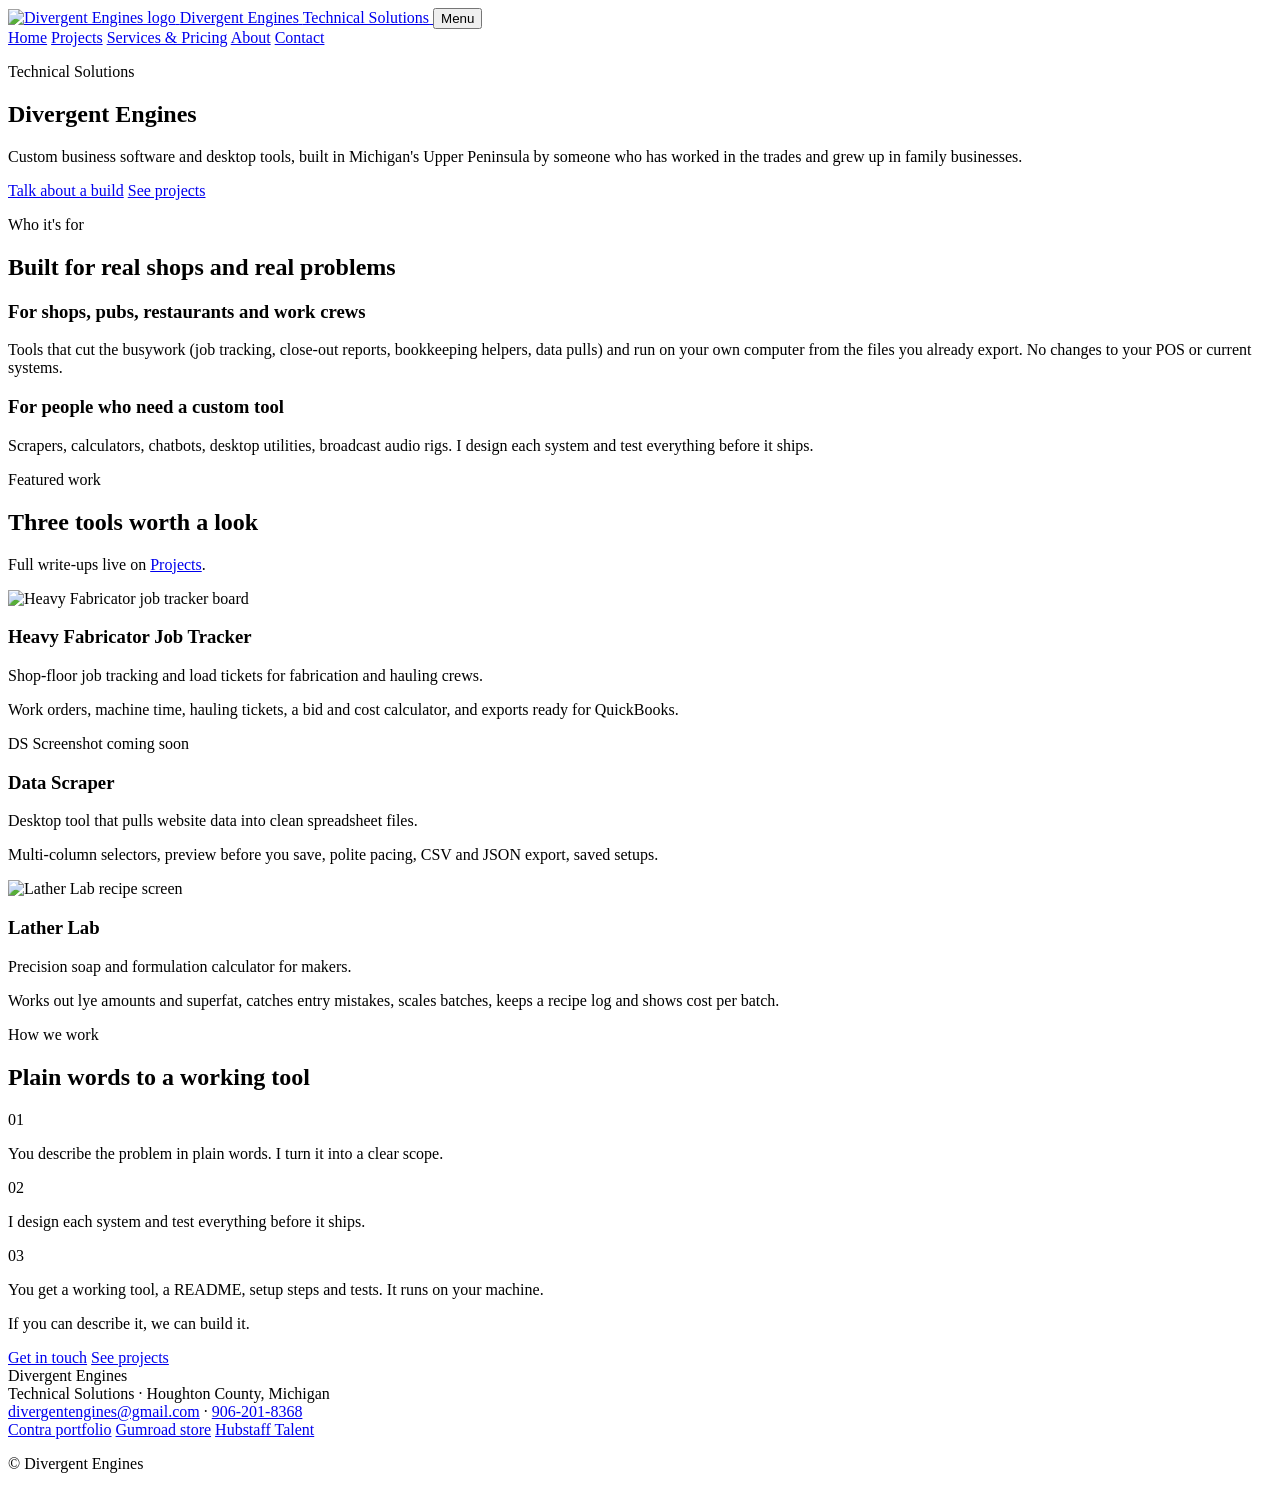
==== index.html @ 67de9b15 "Move index.html to root" ====
<!DOCTYPE html>
<html lang="en">
<head>
  <meta charset="utf-8">
  <meta name="viewport" content="width=device-width, initial-scale=1">
  <title>Divergent Engines · Technical Solutions</title>
  <meta name="description" content="Custom business software and desktop tools, built in Michigan's Upper Peninsula.">
  <link rel="stylesheet" href="styles.css">
  <link rel="icon" href="assets/logo.png" type="image/png">
</head>
<body>
  <header class="site-header">
    <div class="wrap header-inner">
      <a class="brand" href="index.html">
        <img src="assets/logo.png" alt="Divergent Engines logo" width="44" height="44">
        <span class="brand-text">
          <span class="brand-name">Divergent Engines</span>
          <span class="brand-tag">Technical Solutions</span>
        </span>
      </a>
      <button class="nav-toggle" type="button" aria-expanded="false" aria-controls="site-nav">Menu</button>
      <nav class="site-nav" id="site-nav" aria-label="Main">
        <a href="index.html" aria-current="page">Home</a>
        <a href="projects.html">Projects</a>
        <a href="services.html">Services &amp; Pricing</a>
        <a href="about.html">About</a>
        <a href="contact.html">Contact</a>
      </nav>
    </div>
  </header>

  <main>
    <section class="hero">
      <div class="wrap">
        <p class="hero-kicker">Technical Solutions</p>
        <h1>Divergent Engines</h1>
        <p class="lead">Custom business software and desktop tools, built in Michigan's Upper Peninsula by someone who has worked in the trades and grew up in family businesses.</p>
        <div class="btn-row">
          <a class="btn btn-primary" href="contact.html">Talk about a build</a>
          <a class="btn btn-secondary" href="projects.html">See projects</a>
        </div>
      </div>
    </section>

    <section class="section">
      <div class="wrap">
        <p class="section-label">Who it's for</p>
        <h2>Built for real shops and real problems</h2>
        <div class="two-col">
          <div class="panel">
            <h3>For shops, pubs, restaurants and work crews</h3>
            <p>Tools that cut the busywork (job tracking, close-out reports, bookkeeping helpers, data pulls) and run on your own computer from the files you already export. No changes to your POS or current systems.</p>
          </div>
          <div class="panel">
            <h3>For people who need a custom tool</h3>
            <p>Scrapers, calculators, chatbots, desktop utilities, broadcast audio rigs. I design each system and test everything before it ships.</p>
          </div>
        </div>
      </div>
    </section>

    <section class="section section-alt">
      <div class="wrap">
        <p class="section-label">Featured work</p>
        <h2>Three tools worth a look</h2>
        <p class="section-intro">Full write-ups live on <a href="projects.html">Projects</a>.</p>
        <div class="card-grid">
          <article class="card">
            <div class="card-media">
              <img src="assets/timber_dispatch.png" alt="Heavy Fabricator job tracker board">
            </div>
            <div class="card-body">
              <h3>Heavy Fabricator Job Tracker</h3>
              <p class="card-one-line">Shop-floor job tracking and load tickets for fabrication and hauling crews.</p>
              <p>Work orders, machine time, hauling tickets, a bid and cost calculator, and exports ready for QuickBooks.</p>
            </div>
          </article>
          <article class="card">
            <div class="card-media">
              <div class="placeholder" role="img" aria-label="Screenshot coming soon">
                <span class="placeholder-mark">DS</span>
                <span>Screenshot coming soon</span>
              </div>
            </div>
            <div class="card-body">
              <h3>Data Scraper</h3>
              <p class="card-one-line">Desktop tool that pulls website data into clean spreadsheet files.</p>
              <p>Multi-column selectors, preview before you save, polite pacing, CSV and JSON export, saved setups.</p>
            </div>
          </article>
          <article class="card">
            <div class="card-media">
              <img src="assets/lather_lab.png" alt="Lather Lab recipe screen">
            </div>
            <div class="card-body">
              <h3>Lather Lab</h3>
              <p class="card-one-line">Precision soap and formulation calculator for makers.</p>
              <p>Works out lye amounts and superfat, catches entry mistakes, scales batches, keeps a recipe log and shows cost per batch.</p>
            </div>
          </article>
        </div>
      </div>
    </section>

    <section class="section">
      <div class="wrap">
        <p class="section-label">How we work</p>
        <h2>Plain words to a working tool</h2>
        <div class="points">
          <div class="point">
            <div class="point-num">01</div>
            <p>You describe the problem in plain words. I turn it into a clear scope.</p>
          </div>
          <div class="point">
            <div class="point-num">02</div>
            <p>I design each system and test everything before it ships.</p>
          </div>
          <div class="point">
            <div class="point-num">03</div>
            <p>You get a working tool, a README, setup steps and tests. It runs on your machine.</p>
          </div>
        </div>
      </div>
    </section>

    <section class="section section-alt">
      <div class="wrap">
        <div class="cta-strip">
          <p class="tagline">If you can describe it, we can build it.</p>
          <div class="btn-row">
            <a class="btn btn-primary" href="contact.html">Get in touch</a>
            <a class="btn btn-secondary" href="projects.html">See projects</a>
          </div>
        </div>
      </div>
    </section>
  </main>

  <footer class="site-footer">
    <div class="wrap">
      <div class="footer-inner">
        <div>
          <div class="footer-brand">Divergent Engines</div>
          <div>Technical Solutions · Houghton County, Michigan</div>
          <div><a href="mailto:divergentengines@gmail.com">divergentengines@gmail.com</a> · <a href="tel:9062018368">906-201-8368</a></div>
        </div>
        <div class="footer-links">
          <a href="https://contra.com/peter_morin_l3jf214k/work" rel="noopener noreferrer">Contra portfolio</a>
          <a href="https://divergentengine.gumroad.com" rel="noopener noreferrer">Gumroad store</a>
          <a href="https://hubstafftalent.net/profiles/peter-morin" rel="noopener noreferrer">Hubstaff Talent</a>
        </div>
      </div>
      <p class="footer-copy">&copy; Divergent Engines</p>
    </div>
  </footer>
  <script src="site.js"></script>
</body>
</html>
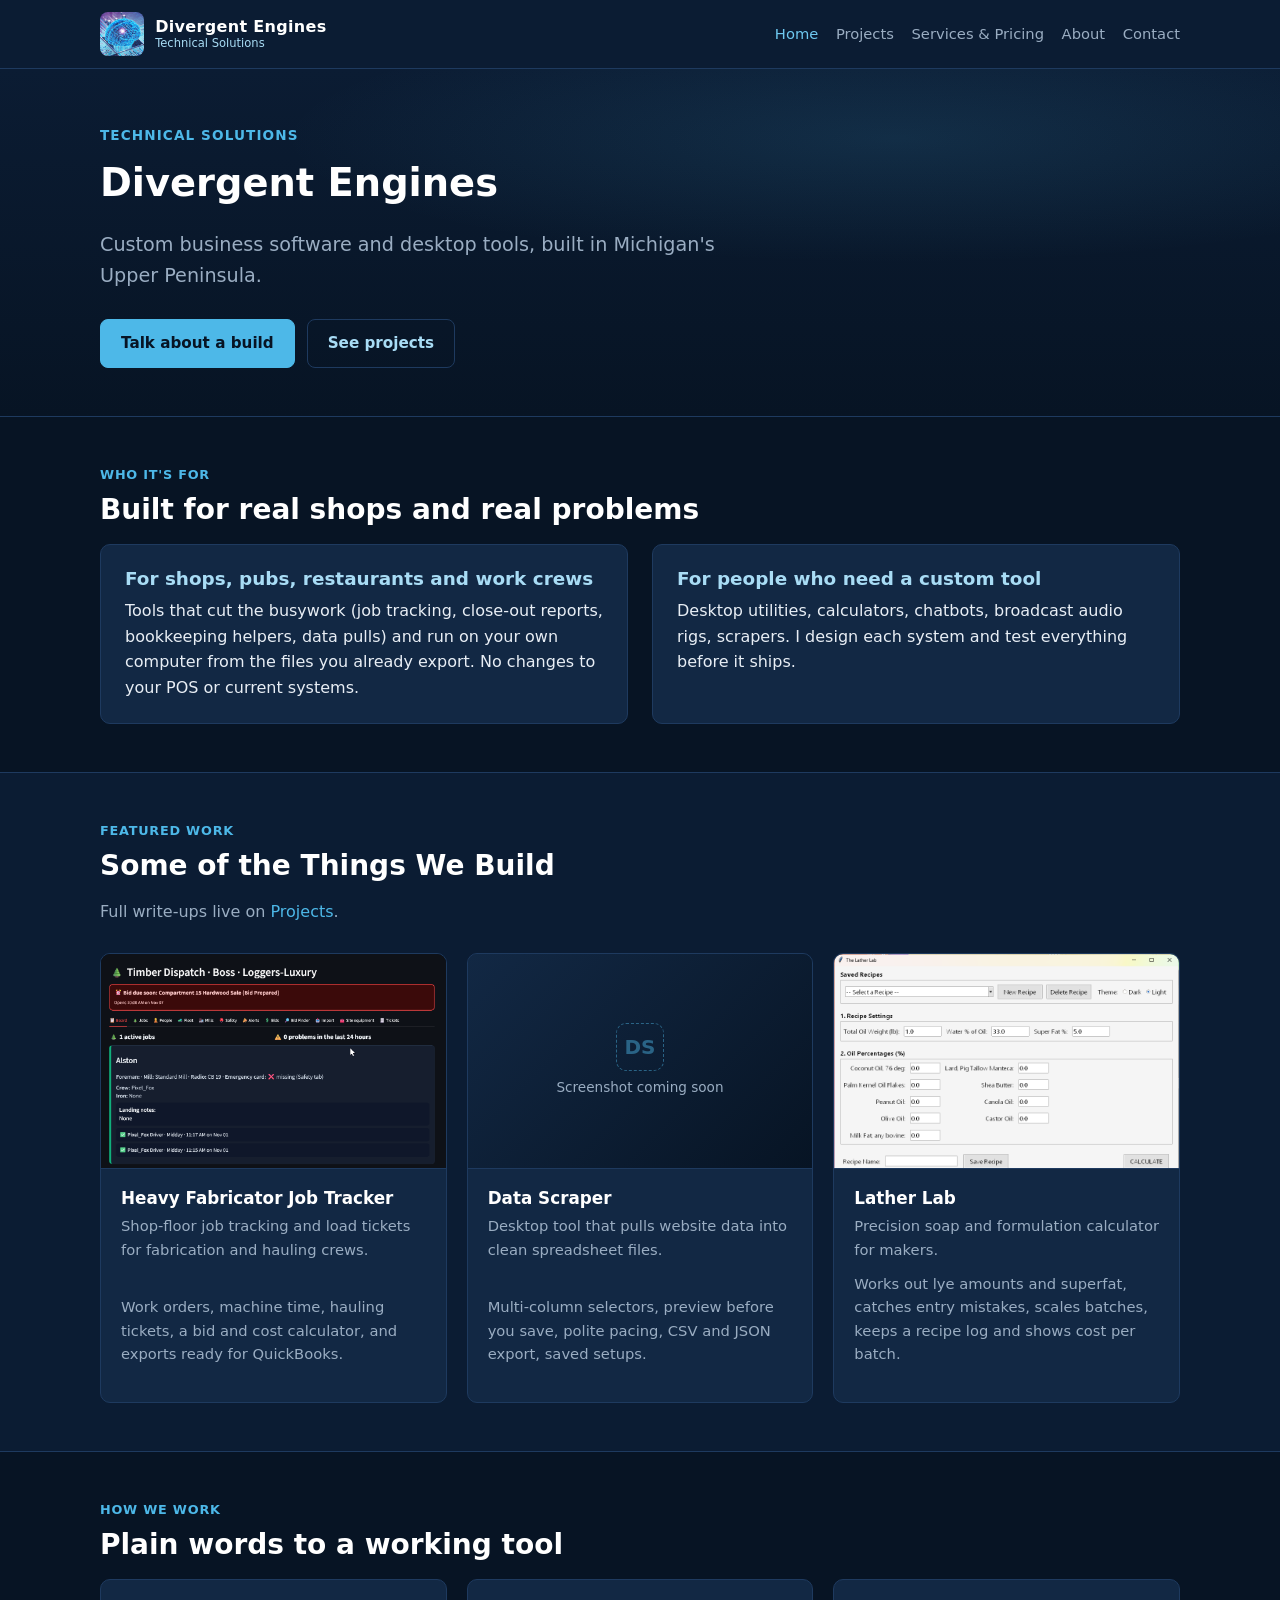
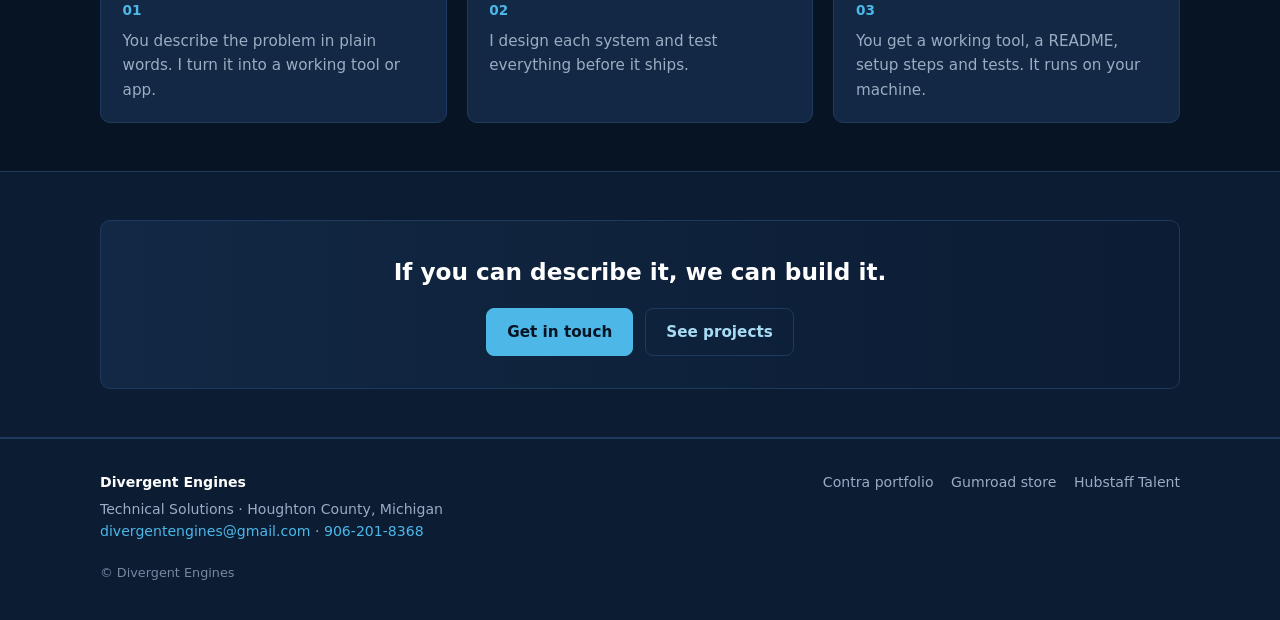
==== commit c7a8dc10: "Apply approved Divergent Engines site update. Replace the live static pages and logo with the checks" ====
--- a/index.html
+++ b/index.html
@@ -34,7 +34,7 @@
       <div class="wrap">
         <p class="hero-kicker">Technical Solutions</p>
         <h1>Divergent Engines</h1>
-        <p class="lead">Custom business software and desktop tools, built in Michigan's Upper Peninsula by someone who has worked in the trades and grew up in family businesses.</p>
+        <p class="lead">Custom business software and desktop tools, built in Michigan's Upper Peninsula.</p>
         <div class="btn-row">
           <a class="btn btn-primary" href="contact.html">Talk about a build</a>
           <a class="btn btn-secondary" href="projects.html">See projects</a>
@@ -53,7 +53,7 @@
           </div>
           <div class="panel">
             <h3>For people who need a custom tool</h3>
-            <p>Scrapers, calculators, chatbots, desktop utilities, broadcast audio rigs. I design each system and test everything before it ships.</p>
+            <p>Desktop utilities, calculators, chatbots, broadcast audio rigs, scrapers. I design each system and test everything before it ships.</p>
           </div>
         </div>
       </div>
@@ -62,7 +62,7 @@
     <section class="section section-alt">
       <div class="wrap">
         <p class="section-label">Featured work</p>
-        <h2>Three tools worth a look</h2>
+        <h2>Some of the Things We Build</h2>
         <p class="section-intro">Full write-ups live on <a href="projects.html">Projects</a>.</p>
         <div class="card-grid">
           <article class="card">
@@ -109,7 +109,7 @@
         <div class="points">
           <div class="point">
             <div class="point-num">01</div>
-            <p>You describe the problem in plain words. I turn it into a clear scope.</p>
+            <p>You describe the problem in plain words. I turn it into a working tool or app.</p>
           </div>
           <div class="point">
             <div class="point-num">02</div>
--- a/styles.css
+++ b/styles.css
@@ -0,0 +1,455 @@
+/* Divergent Engines - dark navy + sky blue */
+:root {
+  --navy: #0b1c33;
+  --navy-deep: #071424;
+  --navy-mid: #122844;
+  --sky: #4db8e8;
+  --sky-bright: #6ec8f0;
+  --sky-soft: #a8dcf5;
+  --text: #e8eef5;
+  --text-muted: #9aadc2;
+  --card: #122844;
+  --card-border: #1e3a5f;
+  --white: #ffffff;
+  --radius: 10px;
+  --max: 1080px;
+  --font: "Segoe UI", system-ui, -apple-system, Roboto, Helvetica, Arial, sans-serif;
+}
+
+*, *::before, *::after { box-sizing: border-box; }
+html { scroll-behavior: smooth; }
+body {
+  margin: 0;
+  font-family: var(--font);
+  background: var(--navy-deep);
+  color: var(--text);
+  line-height: 1.6;
+  min-height: 100vh;
+  display: flex;
+  flex-direction: column;
+}
+img { max-width: 100%; height: auto; display: block; }
+a { color: var(--sky); text-decoration: none; }
+a:hover { color: var(--sky-bright); text-decoration: underline; }
+h1, h2, h3 { line-height: 1.25; margin: 0 0 0.6em; color: var(--white); font-weight: 650; }
+h1 { font-size: clamp(1.75rem, 4vw, 2.4rem); }
+h2 { font-size: clamp(1.35rem, 3vw, 1.75rem); }
+h3 { font-size: 1.15rem; }
+p { margin: 0 0 1em; }
+ul { margin: 0 0 1em; padding-left: 1.25em; }
+li { margin-bottom: 0.4em; }
+
+.wrap {
+  width: min(100% - 2rem, var(--max));
+  margin-inline: auto;
+}
+
+/* Header */
+.site-header {
+  background: var(--navy);
+  border-bottom: 1px solid var(--card-border);
+  position: sticky;
+  top: 0;
+  z-index: 50;
+}
+.header-inner {
+  display: flex;
+  align-items: center;
+  justify-content: space-between;
+  gap: 1rem;
+  padding: 0.75rem 0;
+}
+.brand {
+  display: flex;
+  align-items: center;
+  gap: 0.7rem;
+  color: var(--white);
+  text-decoration: none;
+  flex-shrink: 0;
+}
+.brand:hover { text-decoration: none; color: var(--white); }
+.brand img {
+  width: 44px;
+  height: 44px;
+  border-radius: 8px;
+  object-fit: cover;
+}
+.brand-text { display: flex; flex-direction: column; line-height: 1.15; }
+.brand-name { font-weight: 700; font-size: 1rem; letter-spacing: 0.02em; }
+.brand-tag { font-size: 0.72rem; color: var(--sky-soft); font-weight: 500; }
+
+.nav-toggle {
+  display: none;
+  background: transparent;
+  border: 1px solid var(--card-border);
+  color: var(--text);
+  padding: 0.45rem 0.7rem;
+  border-radius: 6px;
+  cursor: pointer;
+  font-size: 0.9rem;
+}
+.site-nav {
+  display: flex;
+  flex-wrap: wrap;
+  gap: 0.15rem 1.1rem;
+  align-items: center;
+}
+.site-nav a {
+  color: var(--text-muted);
+  font-size: 0.92rem;
+  font-weight: 500;
+  padding: 0.35rem 0;
+  text-decoration: none;
+}
+.site-nav a:hover,
+.site-nav a[aria-current="page"] {
+  color: var(--sky-bright);
+  text-decoration: none;
+}
+
+main { flex: 1; }
+
+/* Hero */
+.hero {
+  background:
+    radial-gradient(ellipse 80% 60% at 70% 20%, rgba(77, 184, 232, 0.12), transparent 60%),
+    linear-gradient(180deg, var(--navy) 0%, var(--navy-deep) 100%);
+  padding: 3.5rem 0 3rem;
+  border-bottom: 1px solid var(--card-border);
+}
+.hero-kicker {
+  color: var(--sky);
+  font-size: 0.85rem;
+  font-weight: 600;
+  letter-spacing: 0.08em;
+  text-transform: uppercase;
+  margin-bottom: 0.75rem;
+}
+.hero p.lead {
+  font-size: clamp(1.05rem, 2.2vw, 1.2rem);
+  color: var(--text-muted);
+  max-width: 42rem;
+  margin-bottom: 1.75rem;
+}
+.btn-row { display: flex; flex-wrap: wrap; gap: 0.75rem; align-items: center; }
+
+.btn {
+  display: inline-block;
+  padding: 0.7rem 1.25rem;
+  border-radius: 8px;
+  font-weight: 600;
+  font-size: 0.95rem;
+  text-decoration: none;
+  border: 1px solid transparent;
+  cursor: pointer;
+  transition: background 0.15s, border-color 0.15s, color 0.15s;
+}
+.btn:hover { text-decoration: none; }
+.btn-primary {
+  background: var(--sky);
+  color: var(--navy-deep);
+  border-color: var(--sky);
+}
+.btn-primary:hover {
+  background: var(--sky-bright);
+  color: var(--navy-deep);
+}
+.btn-secondary {
+  background: transparent;
+  color: var(--sky-soft);
+  border-color: var(--card-border);
+}
+.btn-secondary:hover {
+  border-color: var(--sky);
+  color: var(--sky-bright);
+}
+
+/* Sections */
+.section { padding: 3rem 0; }
+.section-alt { background: var(--navy); border-top: 1px solid var(--card-border); border-bottom: 1px solid var(--card-border); }
+.section-intro {
+  color: var(--text-muted);
+  max-width: 40rem;
+  margin-bottom: 1.75rem;
+}
+.section-label {
+  color: var(--sky);
+  font-size: 0.8rem;
+  font-weight: 600;
+  letter-spacing: 0.06em;
+  text-transform: uppercase;
+  margin-bottom: 0.4rem;
+}
+
+/* Two columns */
+.two-col {
+  display: grid;
+  grid-template-columns: 1fr 1fr;
+  gap: 1.5rem;
+}
+.panel {
+  background: var(--card);
+  border: 1px solid var(--card-border);
+  border-radius: var(--radius);
+  padding: 1.4rem 1.5rem;
+}
+.panel h3 { color: var(--sky-soft); margin-bottom: 0.5rem; }
+.panel p:last-child { margin-bottom: 0; }
+
+/* Cards */
+.card-grid {
+  display: grid;
+  grid-template-columns: repeat(auto-fill, minmax(280px, 1fr));
+  gap: 1.25rem;
+}
+.card {
+  background: var(--card);
+  border: 1px solid var(--card-border);
+  border-radius: var(--radius);
+  overflow: hidden;
+  display: flex;
+  flex-direction: column;
+}
+.card-media {
+  aspect-ratio: 16 / 10;
+  background: var(--navy-deep);
+  border-bottom: 1px solid var(--card-border);
+  overflow: hidden;
+  display: flex;
+  align-items: center;
+  justify-content: center;
+}
+.card-media img {
+  width: 100%;
+  height: 100%;
+  object-fit: cover;
+  object-position: top center;
+}
+.placeholder {
+  width: 100%;
+  height: 100%;
+  display: flex;
+  flex-direction: column;
+  align-items: center;
+  justify-content: center;
+  gap: 0.4rem;
+  background:
+    linear-gradient(135deg, var(--navy-mid) 0%, var(--navy-deep) 100%);
+  color: var(--text-muted);
+  font-size: 0.85rem;
+  text-align: center;
+  padding: 1rem;
+}
+.placeholder-mark {
+  width: 48px;
+  height: 48px;
+  border-radius: 10px;
+  border: 1px dashed var(--sky);
+  opacity: 0.45;
+  display: flex;
+  align-items: center;
+  justify-content: center;
+  color: var(--sky);
+  font-size: 1.25rem;
+  font-weight: 700;
+}
+.card-body { padding: 1.15rem 1.25rem 1.35rem; flex: 1; display: flex; flex-direction: column; }
+.card-body h3 { margin-bottom: 0.35rem; font-size: 1.05rem; }
+.card-one-line {
+  color: var(--sky-soft);
+  font-size: 0.88rem;
+  margin-bottom: 0.65rem;
+  font-weight: 500;
+}
+.card-body p { font-size: 0.92rem; color: var(--text-muted); flex: 1; }
+.card-links { margin-top: 0.75rem; font-size: 0.88rem; }
+.card-links a { margin-right: 0.85rem; }
+
+/* Steps / points */
+.points {
+  display: grid;
+  grid-template-columns: repeat(3, 1fr);
+  gap: 1.25rem;
+}
+.point {
+  background: var(--card);
+  border: 1px solid var(--card-border);
+  border-radius: var(--radius);
+  padding: 1.25rem 1.35rem;
+}
+.point-num {
+  color: var(--sky);
+  font-weight: 700;
+  font-size: 0.85rem;
+  margin-bottom: 0.45rem;
+}
+.point p:last-child { margin-bottom: 0; color: var(--text-muted); font-size: 0.95rem; }
+
+/* Closing CTA strip */
+.cta-strip {
+  background: linear-gradient(90deg, var(--navy-mid), var(--navy));
+  border: 1px solid var(--card-border);
+  border-radius: var(--radius);
+  padding: 2rem 1.75rem;
+  text-align: center;
+}
+.cta-strip p.tagline {
+  font-size: clamp(1.15rem, 2.5vw, 1.45rem);
+  color: var(--white);
+  font-weight: 600;
+  margin-bottom: 1.1rem;
+}
+.cta-strip .btn-row { justify-content: center; }
+
+/* Contact page lower banner: larger tagline (~28px desktop; a few pts under page h1) */
+.cta-strip.contact-banner .tagline {
+  font-size: clamp(1.35rem, 3.2vw, 1.75rem);
+  margin-bottom: 0;
+  line-height: 1.3;
+  max-width: 36rem;
+  margin-inline: auto;
+}
+
+/* Page header (inner pages) */
+.page-hero {
+  padding: 2.5rem 0 1.5rem;
+  border-bottom: 1px solid var(--card-border);
+  background: var(--navy);
+}
+.page-hero p { color: var(--text-muted); max-width: 40rem; margin-bottom: 0; }
+
+/* Pricing block */
+.price-box {
+  background: var(--card);
+  border: 1px solid var(--card-border);
+  border-radius: var(--radius);
+  padding: 1.5rem 1.6rem;
+  margin: 1.25rem 0;
+}
+.price-box p { color: var(--text-muted); }
+.price-box strong { color: var(--white); }
+.checklist { list-style: none; padding-left: 0; }
+.checklist li {
+  padding-left: 1.4rem;
+  position: relative;
+  color: var(--text-muted);
+}
+.checklist li::before {
+  content: "";
+  position: absolute;
+  left: 0;
+  top: 0.55em;
+  width: 0.55rem;
+  height: 0.55rem;
+  border-radius: 50%;
+  background: var(--sky);
+}
+
+/* About */
+.about-grid {
+  display: grid;
+  grid-template-columns: 160px 1fr;
+  gap: 1.75rem;
+  align-items: start;
+}
+.founder-photo {
+  width: 160px;
+  height: 160px;
+  border-radius: 12px;
+  object-fit: cover;
+  border: 2px solid var(--card-border);
+}
+.founder-meta { color: var(--text-muted); font-size: 0.95rem; }
+.founder-meta strong { color: var(--white); display: block; font-size: 1.1rem; margin-bottom: 0.2rem; }
+details.more {
+  margin-top: 1.25rem;
+  border: 1px solid var(--card-border);
+  border-radius: var(--radius);
+  background: var(--card);
+  padding: 0.85rem 1.15rem;
+}
+details.more summary {
+  cursor: pointer;
+  color: var(--sky);
+  font-weight: 600;
+  list-style: none;
+}
+details.more summary::-webkit-details-marker { display: none; }
+details.more[open] summary { margin-bottom: 0.75rem; }
+details.more p { color: var(--text-muted); font-size: 0.95rem; }
+
+/* Contact */
+.contact-grid {
+  display: grid;
+  grid-template-columns: 1.2fr 1fr;
+  gap: 1.5rem;
+}
+.contact-list { list-style: none; padding: 0; margin: 0 0 1.25rem; }
+.contact-list li {
+  margin-bottom: 0.85rem;
+  color: var(--text-muted);
+}
+.contact-list strong {
+  display: block;
+  color: var(--sky-soft);
+  font-size: 0.8rem;
+  text-transform: uppercase;
+  letter-spacing: 0.04em;
+  margin-bottom: 0.15rem;
+}
+.contact-list a { font-size: 1.05rem; }
+
+/* Footer */
+.site-footer {
+  background: var(--navy);
+  border-top: 1px solid var(--card-border);
+  padding: 2rem 0 1.5rem;
+  margin-top: auto;
+  font-size: 0.88rem;
+  color: var(--text-muted);
+}
+.footer-inner {
+  display: flex;
+  flex-wrap: wrap;
+  gap: 1rem 2rem;
+  justify-content: space-between;
+  align-items: flex-start;
+}
+.footer-brand { color: var(--white); font-weight: 650; margin-bottom: 0.25rem; }
+.footer-links {
+  display: flex;
+  flex-wrap: wrap;
+  gap: 0.5rem 1.1rem;
+}
+.footer-links a { color: var(--text-muted); }
+.footer-links a:hover { color: var(--sky); }
+.footer-copy { margin-top: 1.25rem; font-size: 0.8rem; opacity: 0.75; }
+
+/* Mobile */
+@media (max-width: 760px) {
+  .nav-toggle { display: inline-block; }
+  .site-nav {
+    display: none;
+    width: 100%;
+    flex-direction: column;
+    align-items: flex-start;
+    gap: 0;
+    padding-bottom: 0.75rem;
+  }
+  .site-nav.open { display: flex; }
+  .site-nav a {
+    width: 100%;
+    padding: 0.55rem 0;
+    border-bottom: 1px solid var(--card-border);
+  }
+  .header-inner { flex-wrap: wrap; }
+  .two-col,
+  .points,
+  .contact-grid,
+  .about-grid {
+    grid-template-columns: 1fr;
+  }
+  .founder-photo { width: 120px; height: 120px; }
+  .hero { padding: 2.25rem 0 2rem; }
+  .section { padding: 2.25rem 0; }
+}
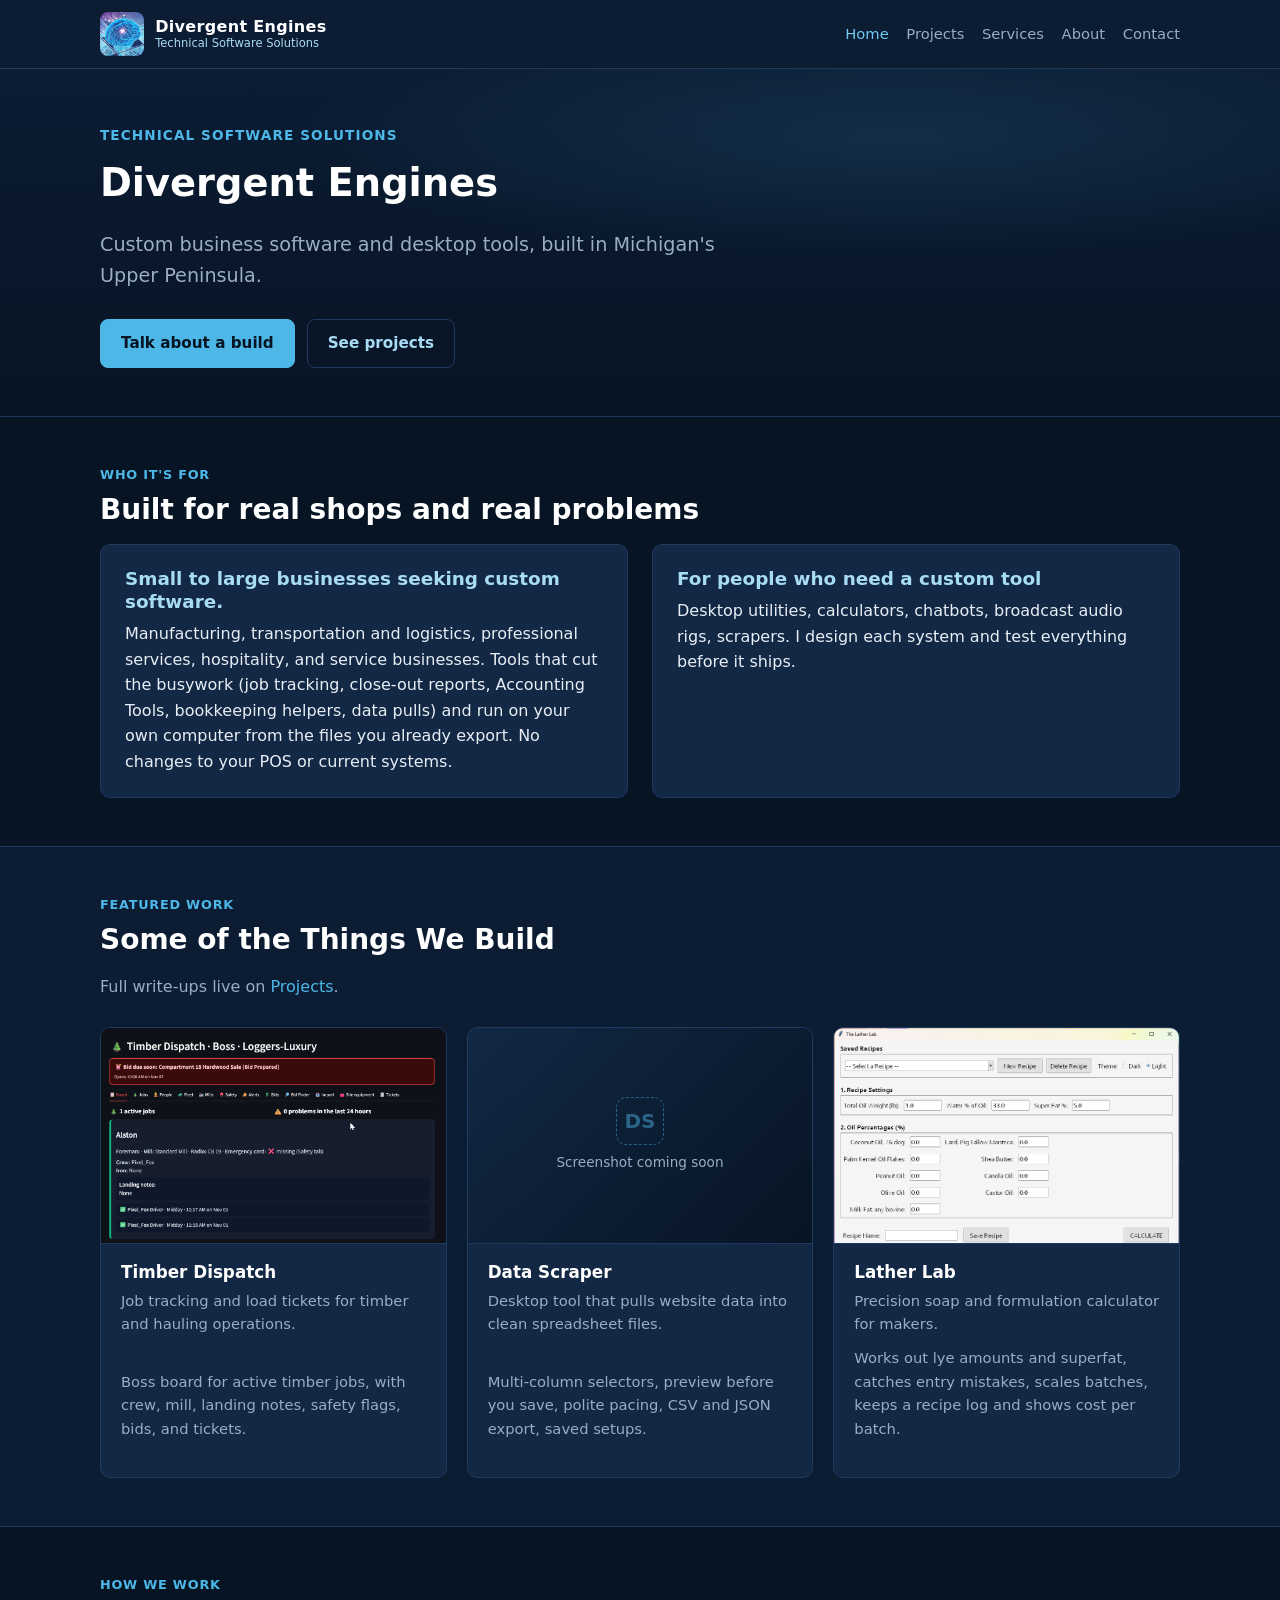
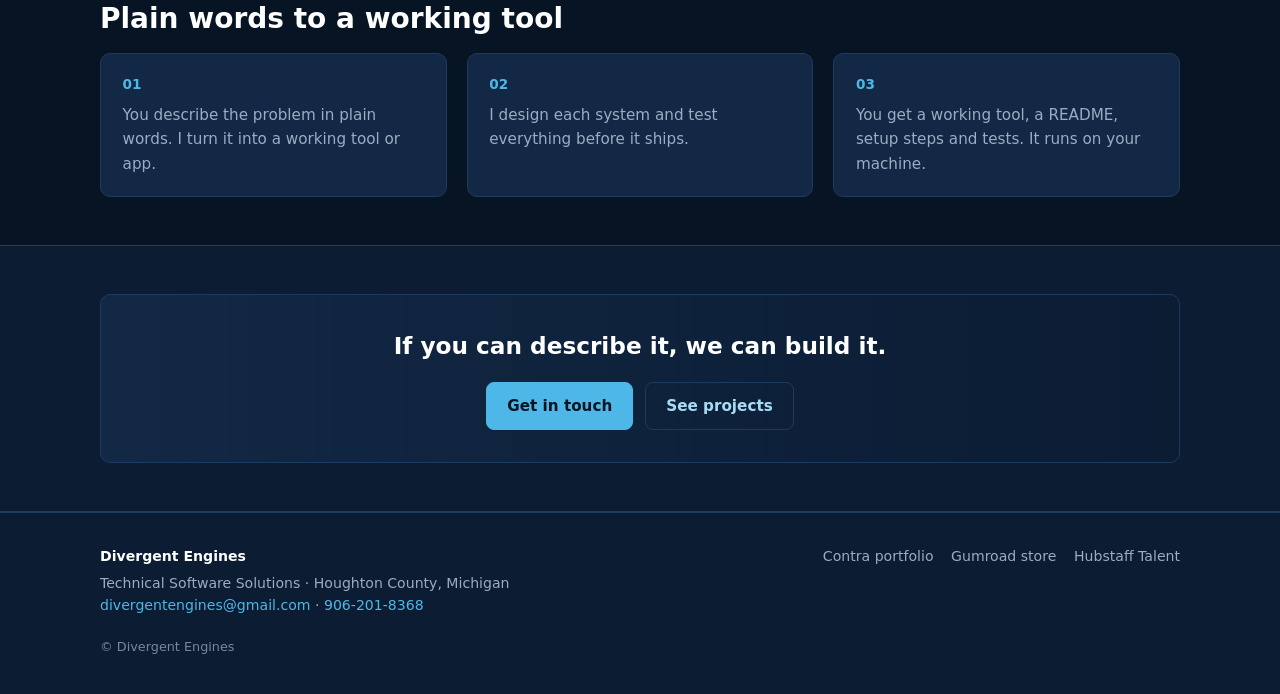
==== commit 7824a895: "Update approved site copy on the Zcal review branch. Rename the timber board, drop public rates, and" ====
--- a/index.html
+++ b/index.html
@@ -3,7 +3,7 @@
 <head>
   <meta charset="utf-8">
   <meta name="viewport" content="width=device-width, initial-scale=1">
-  <title>Divergent Engines · Technical Solutions</title>
+  <title>Divergent Engines · Technical Software Solutions</title>
   <meta name="description" content="Custom business software and desktop tools, built in Michigan's Upper Peninsula.">
   <link rel="stylesheet" href="styles.css">
   <link rel="icon" href="assets/logo.png" type="image/png">
@@ -15,14 +15,14 @@
         <img src="assets/logo.png" alt="Divergent Engines logo" width="44" height="44">
         <span class="brand-text">
           <span class="brand-name">Divergent Engines</span>
-          <span class="brand-tag">Technical Solutions</span>
+          <span class="brand-tag">Technical Software Solutions</span>
         </span>
       </a>
       <button class="nav-toggle" type="button" aria-expanded="false" aria-controls="site-nav">Menu</button>
       <nav class="site-nav" id="site-nav" aria-label="Main">
         <a href="index.html" aria-current="page">Home</a>
         <a href="projects.html">Projects</a>
-        <a href="services.html">Services &amp; Pricing</a>
+        <a href="services.html">Services</a>
         <a href="about.html">About</a>
         <a href="contact.html">Contact</a>
       </nav>
@@ -32,7 +32,7 @@
   <main>
     <section class="hero">
       <div class="wrap">
-        <p class="hero-kicker">Technical Solutions</p>
+        <p class="hero-kicker">Technical Software Solutions</p>
         <h1>Divergent Engines</h1>
         <p class="lead">Custom business software and desktop tools, built in Michigan's Upper Peninsula.</p>
         <div class="btn-row">
@@ -48,8 +48,8 @@
         <h2>Built for real shops and real problems</h2>
         <div class="two-col">
           <div class="panel">
-            <h3>For shops, pubs, restaurants and work crews</h3>
-            <p>Tools that cut the busywork (job tracking, close-out reports, bookkeeping helpers, data pulls) and run on your own computer from the files you already export. No changes to your POS or current systems.</p>
+            <h3>Small to large businesses seeking custom software.</h3>
+            <p>Manufacturing, transportation and logistics, professional services, hospitality, and service businesses. Tools that cut the busywork (job tracking, close-out reports, Accounting Tools, bookkeeping helpers, data pulls) and run on your own computer from the files you already export. No changes to your POS or current systems.</p>
           </div>
           <div class="panel">
             <h3>For people who need a custom tool</h3>
@@ -67,12 +67,12 @@
         <div class="card-grid">
           <article class="card">
             <div class="card-media">
-              <img src="assets/timber_dispatch.png" alt="Heavy Fabricator job tracker board">
+              <img src="assets/timber_dispatch.png" alt="Timber Dispatch boss board">
             </div>
             <div class="card-body">
-              <h3>Heavy Fabricator Job Tracker</h3>
-              <p class="card-one-line">Shop-floor job tracking and load tickets for fabrication and hauling crews.</p>
-              <p>Work orders, machine time, hauling tickets, a bid and cost calculator, and exports ready for QuickBooks.</p>
+              <h3>Timber Dispatch</h3>
+              <p class="card-one-line">Job tracking and load tickets for timber and hauling operations.</p>
+              <p>Boss board for active timber jobs, with crew, mill, landing notes, safety flags, bids, and tickets.</p>
             </div>
           </article>
           <article class="card">
@@ -141,7 +141,7 @@
       <div class="footer-inner">
         <div>
           <div class="footer-brand">Divergent Engines</div>
-          <div>Technical Solutions · Houghton County, Michigan</div>
+          <div>Technical Software Solutions · Houghton County, Michigan</div>
           <div><a href="mailto:divergentengines@gmail.com">divergentengines@gmail.com</a> · <a href="tel:9062018368">906-201-8368</a></div>
         </div>
         <div class="footer-links">
--- a/styles.css
+++ b/styles.css
@@ -398,6 +398,16 @@
   margin-bottom: 0.15rem;
 }
 .contact-list a { font-size: 1.05rem; }
+
+/* Inline Zcal scheduler. Third-party markup sets min-width: 320px; keep it inside the page. */
+#book-a-call { scroll-margin-top: 4.5rem; }
+.zcal-inline-widget { max-width: 100%; }
+.zcal-inline-widget > div,
+.zcal-inline-widget iframe {
+  max-width: 100%;
+  min-width: 0 !important;
+}
+.book-fallback { margin: 0.9rem 0 0; }
 
 /* Footer */
 .site-footer {
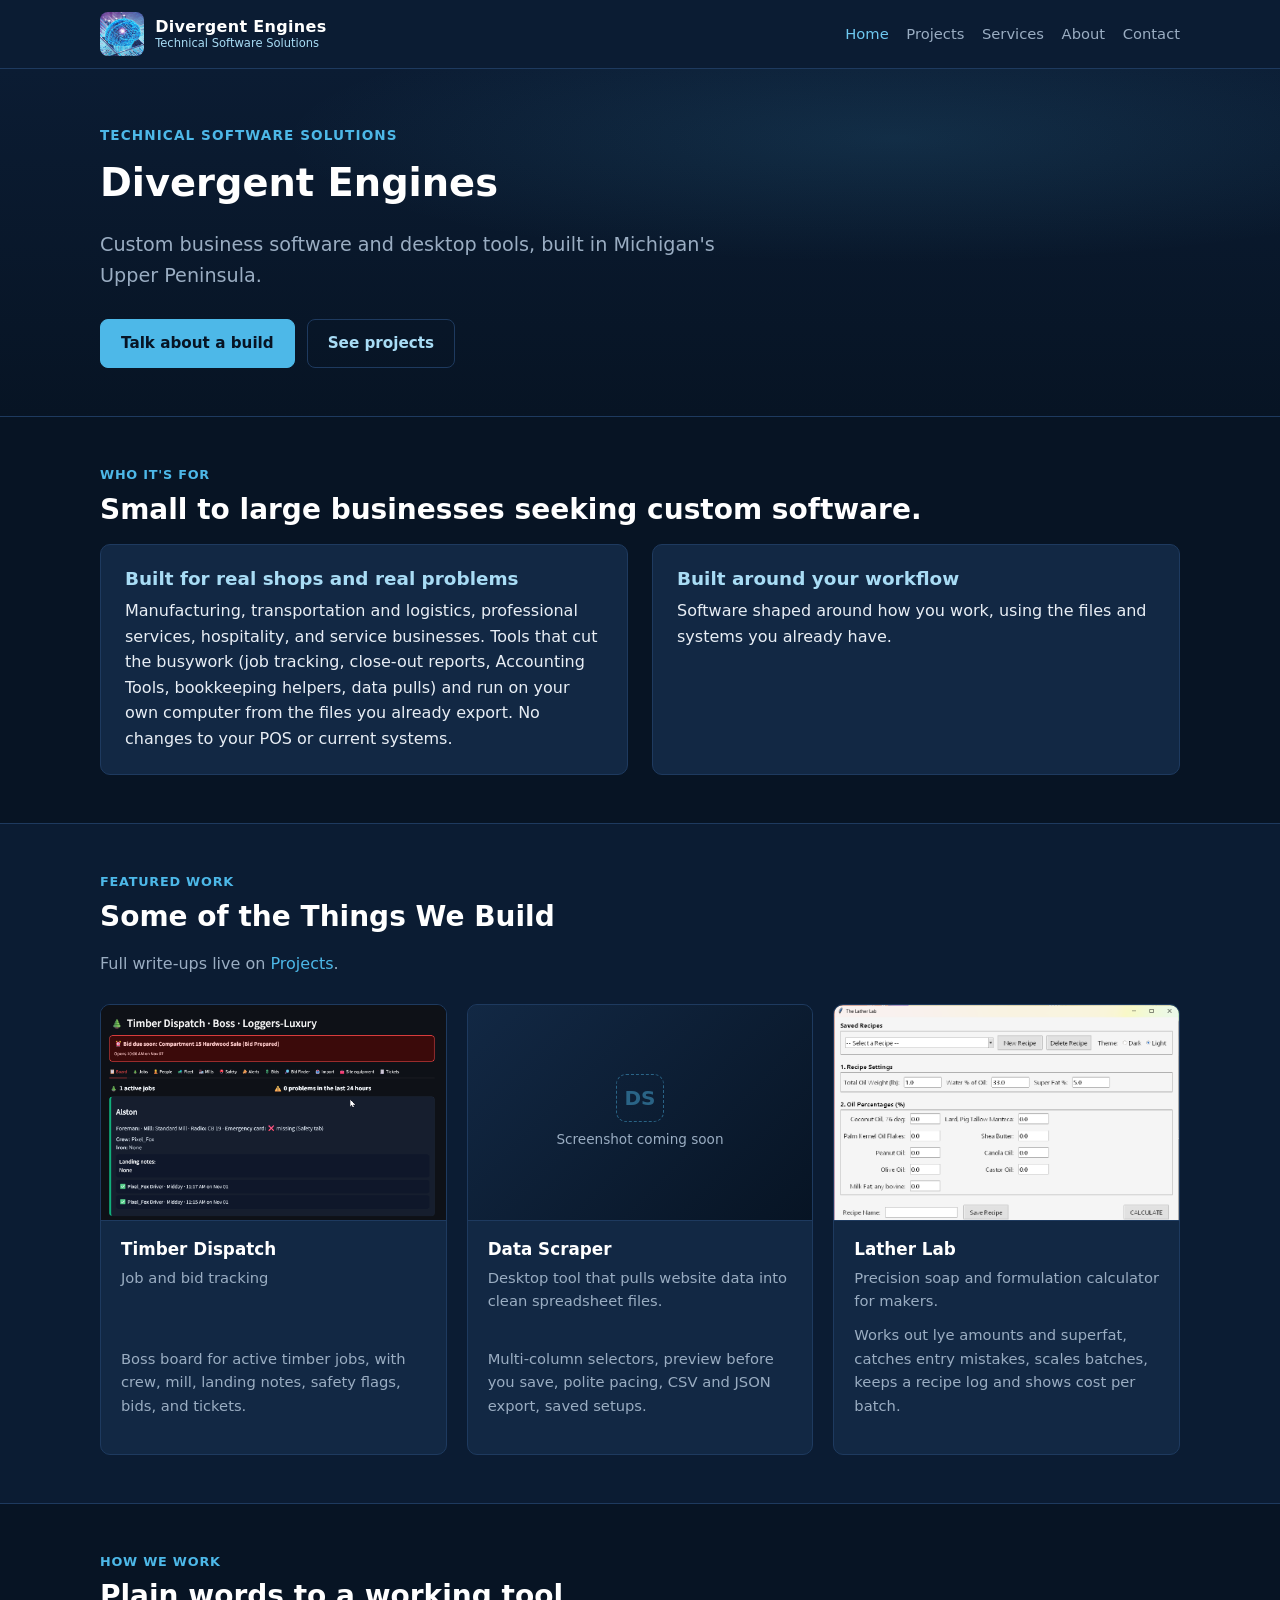
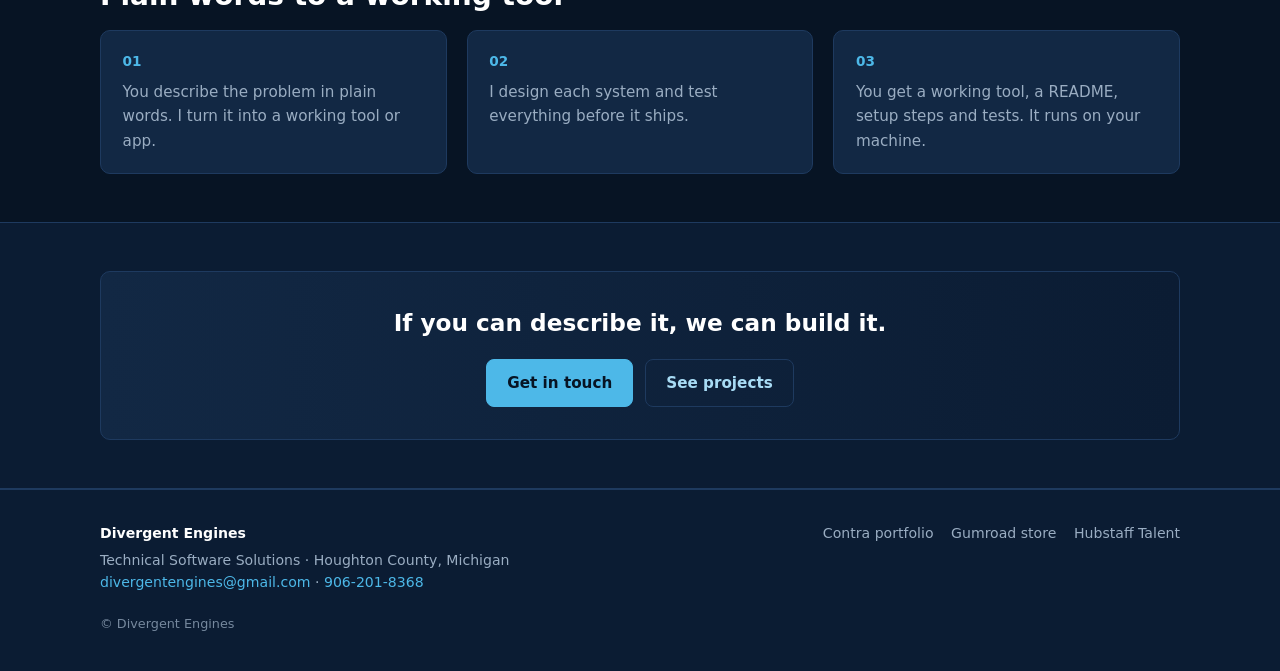
==== commit b3267238: "Prepare second-pass copy for review. Swap the home headings, offer Accounting Tools as custom servic" ====
--- a/index.html
+++ b/index.html
@@ -45,15 +45,15 @@
     <section class="section">
       <div class="wrap">
         <p class="section-label">Who it's for</p>
-        <h2>Built for real shops and real problems</h2>
+        <h2>Small to large businesses seeking custom software.</h2>
         <div class="two-col">
           <div class="panel">
-            <h3>Small to large businesses seeking custom software.</h3>
+            <h3>Built for real shops and real problems</h3>
             <p>Manufacturing, transportation and logistics, professional services, hospitality, and service businesses. Tools that cut the busywork (job tracking, close-out reports, Accounting Tools, bookkeeping helpers, data pulls) and run on your own computer from the files you already export. No changes to your POS or current systems.</p>
           </div>
           <div class="panel">
-            <h3>For people who need a custom tool</h3>
-            <p>Desktop utilities, calculators, chatbots, broadcast audio rigs, scrapers. I design each system and test everything before it ships.</p>
+            <h3>Built around your workflow</h3>
+            <p>Software shaped around how you work, using the files and systems you already have.</p>
           </div>
         </div>
       </div>
@@ -71,7 +71,7 @@
             </div>
             <div class="card-body">
               <h3>Timber Dispatch</h3>
-              <p class="card-one-line">Job tracking and load tickets for timber and hauling operations.</p>
+              <p class="card-one-line">Job and bid tracking</p>
               <p>Boss board for active timber jobs, with crew, mill, landing notes, safety flags, bids, and tickets.</p>
             </div>
           </article>
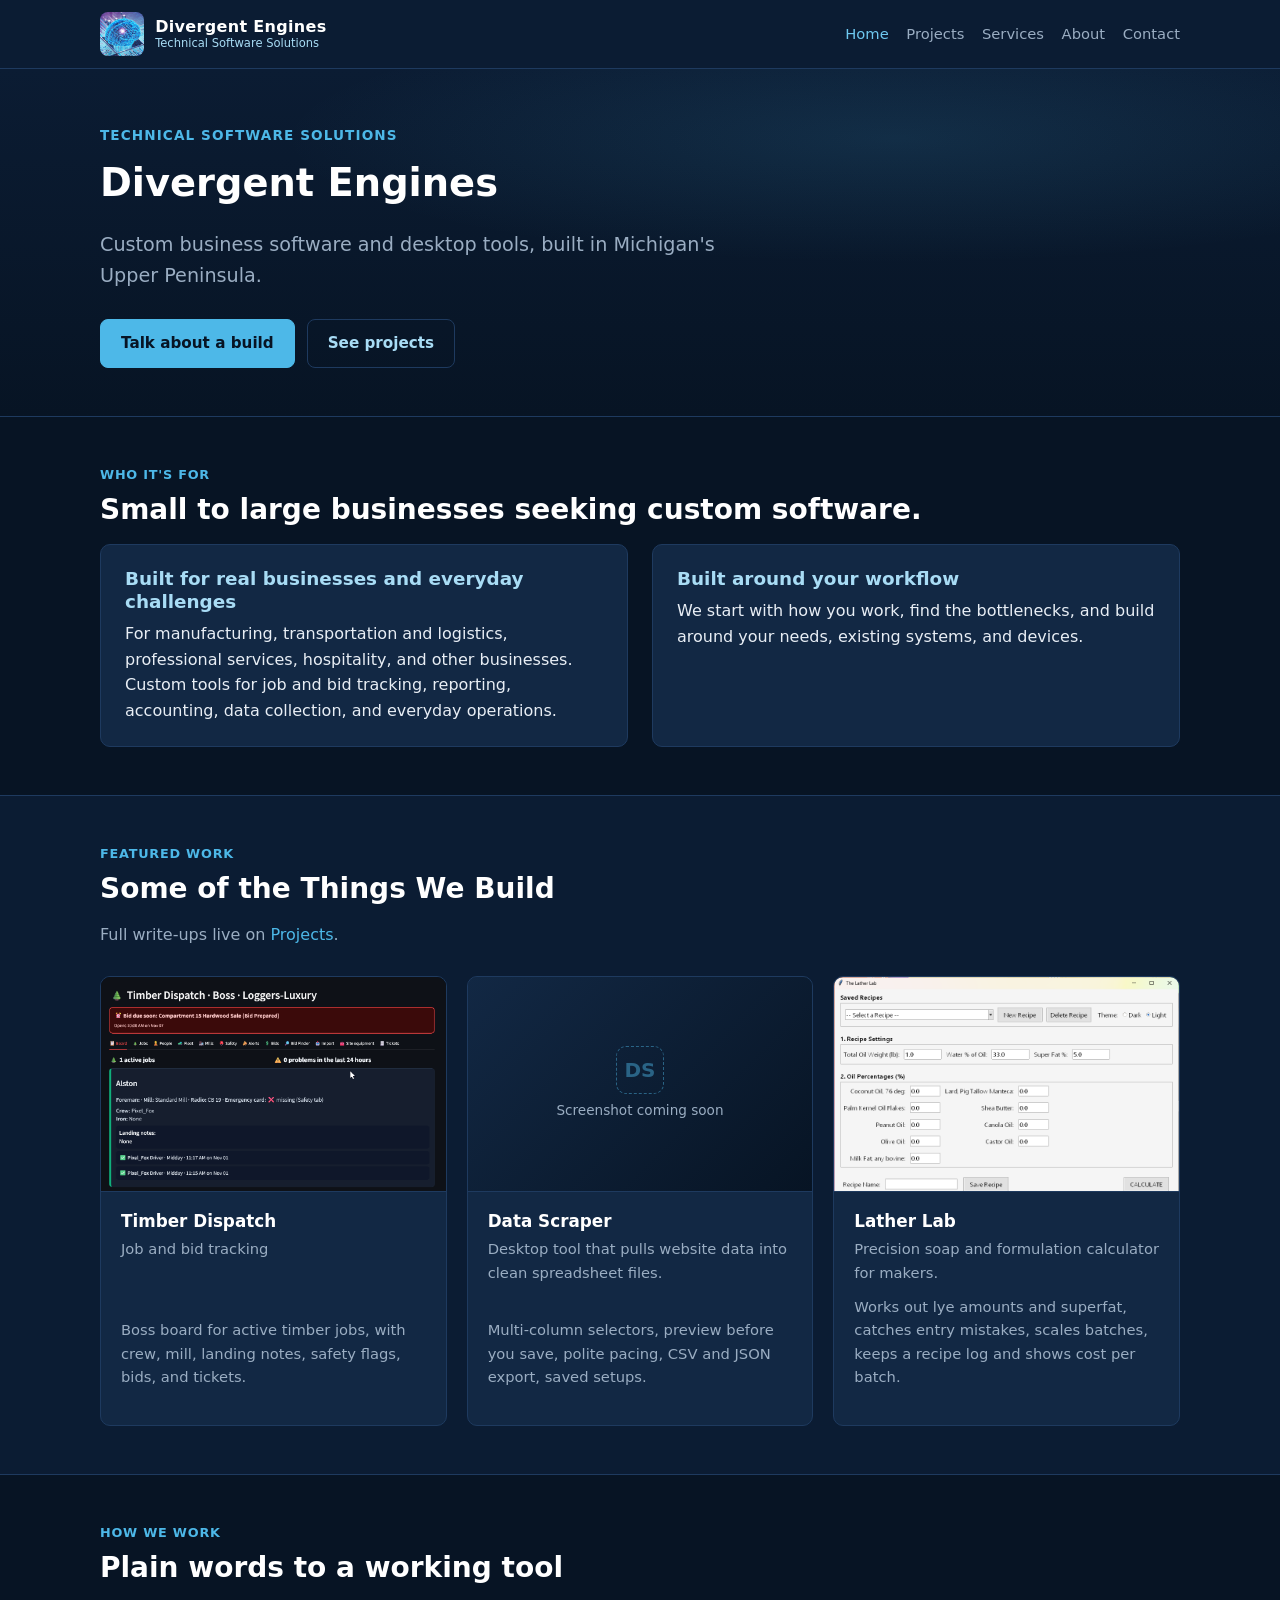
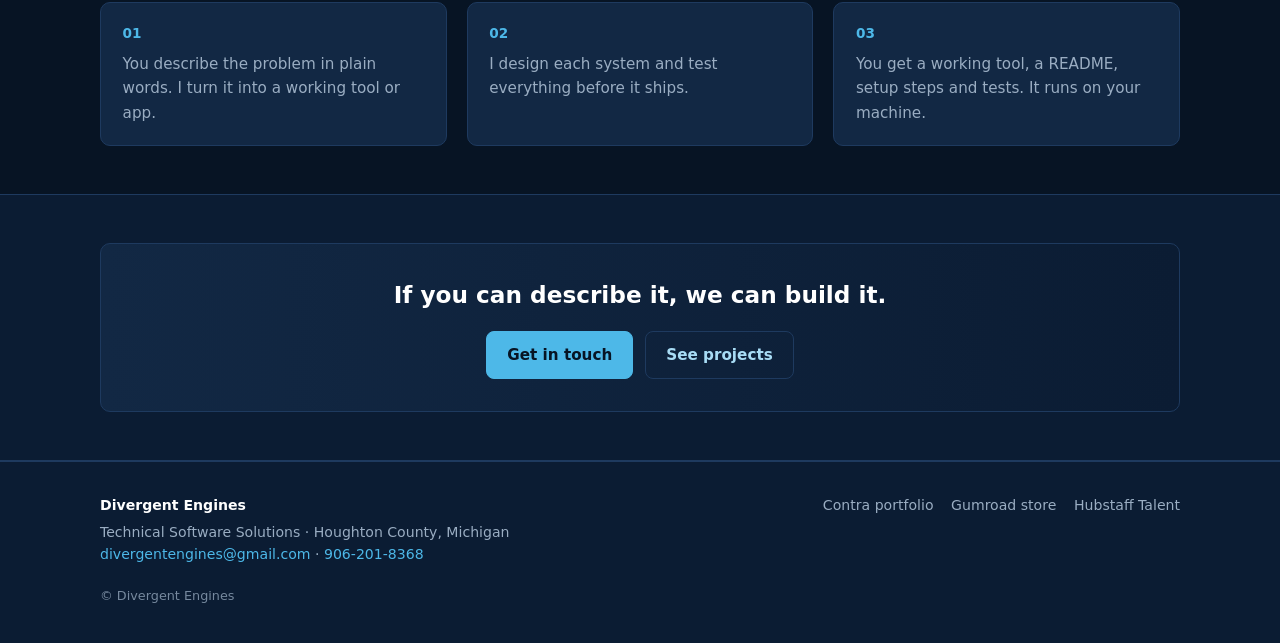
==== commit 49d643b0: "Prepare a broader Services review from the published site. Restore the earlier custom-work categorie" ====
--- a/index.html
+++ b/index.html
@@ -48,12 +48,12 @@
         <h2>Small to large businesses seeking custom software.</h2>
         <div class="two-col">
           <div class="panel">
-            <h3>Built for real shops and real problems</h3>
-            <p>Manufacturing, transportation and logistics, professional services, hospitality, and service businesses. Tools that cut the busywork (job tracking, close-out reports, Accounting Tools, bookkeeping helpers, data pulls) and run on your own computer from the files you already export. No changes to your POS or current systems.</p>
+            <h3>Built for real businesses and everyday challenges</h3>
+            <p>For manufacturing, transportation and logistics, professional services, hospitality, and other businesses. Custom tools for job and bid tracking, reporting, accounting, data collection, and everyday operations.</p>
           </div>
           <div class="panel">
             <h3>Built around your workflow</h3>
-            <p>Software shaped around how you work, using the files and systems you already have.</p>
+            <p>We start with how you work, find the bottlenecks, and build around your needs, existing systems, and devices.</p>
           </div>
         </div>
       </div>
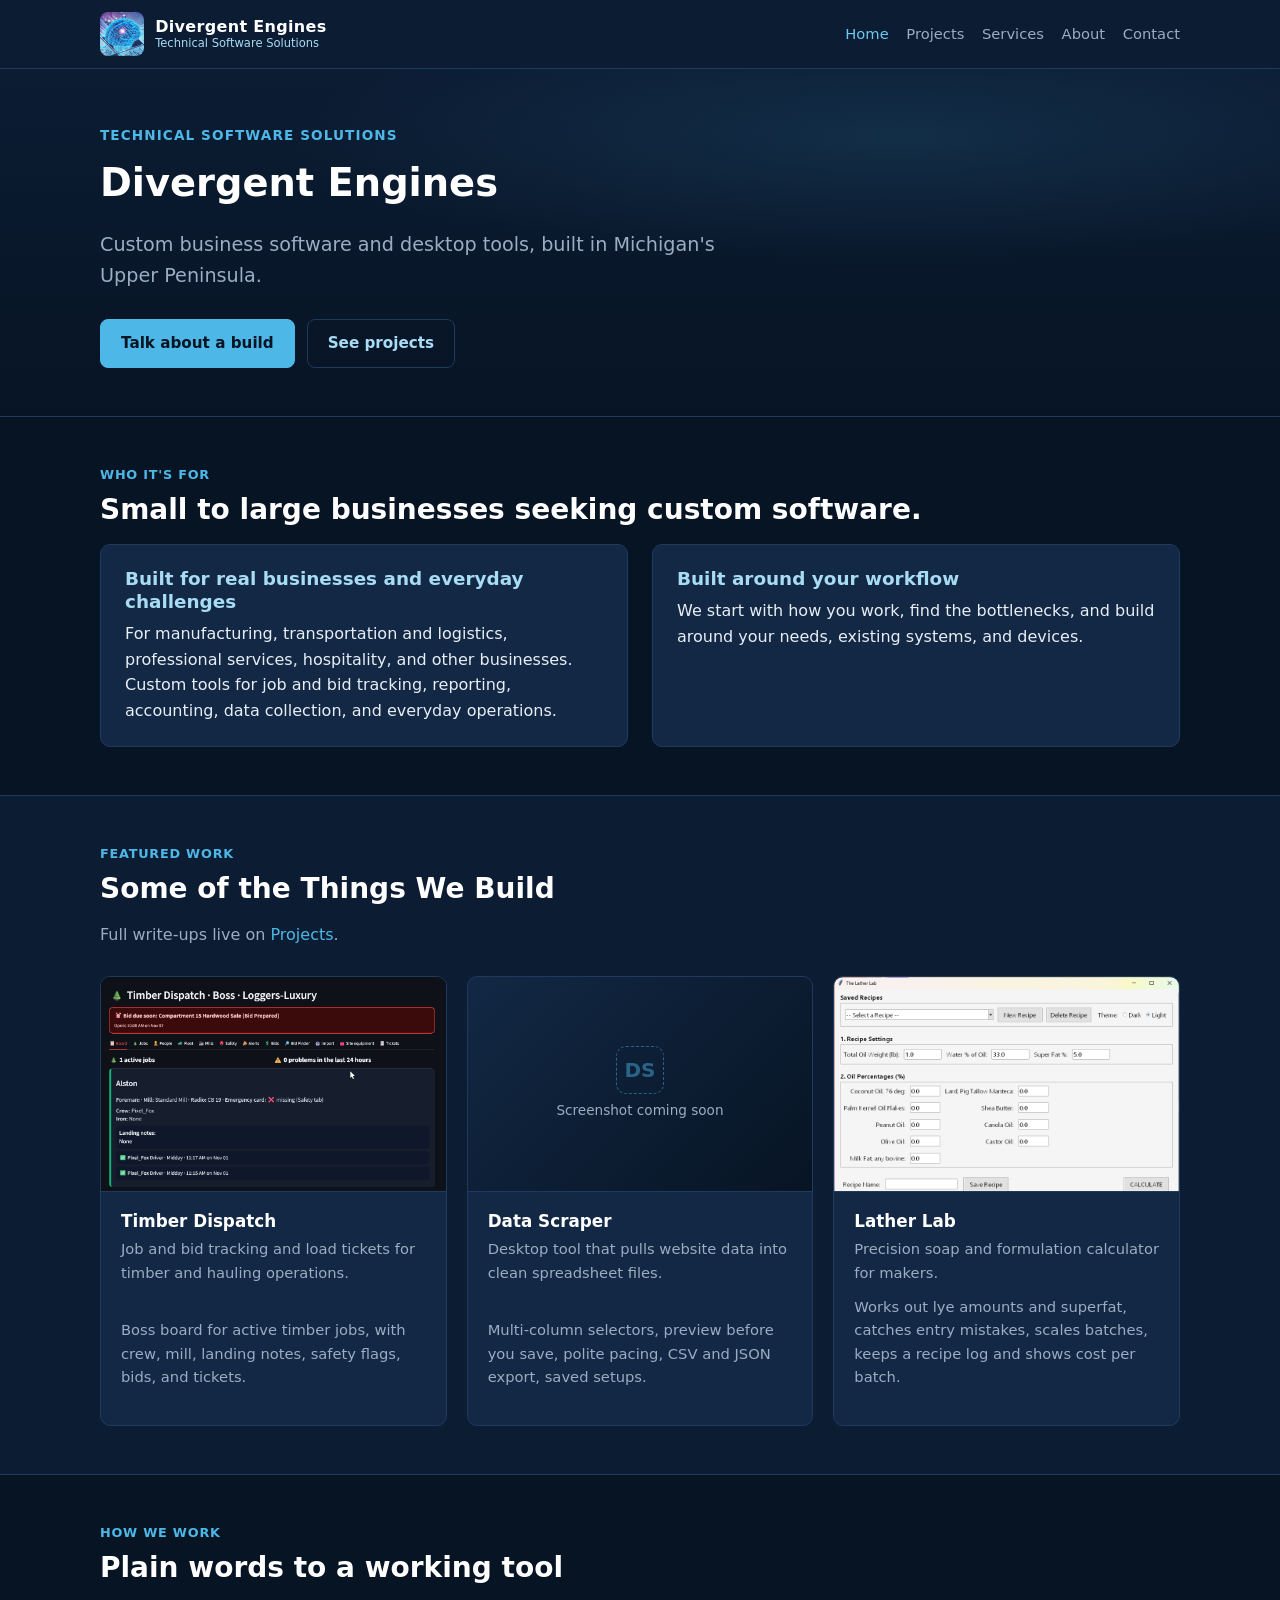
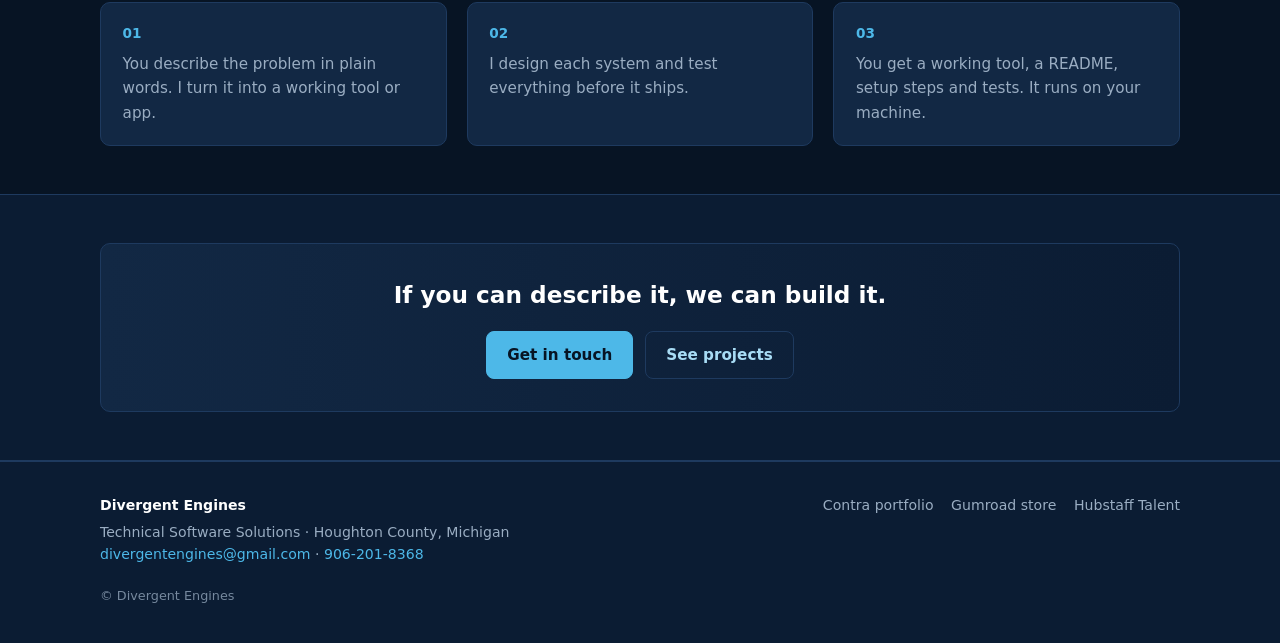
==== commit 0a2273e7: "Remove the About Read more block and restore Timber Dispatch. Drop that disclosure section only, and" ====
--- a/index.html
+++ b/index.html
@@ -71,7 +71,7 @@
             </div>
             <div class="card-body">
               <h3>Timber Dispatch</h3>
-              <p class="card-one-line">Job and bid tracking</p>
+              <p class="card-one-line">Job and bid tracking and load tickets for timber and hauling operations.</p>
               <p>Boss board for active timber jobs, with crew, mill, landing notes, safety flags, bids, and tickets.</p>
             </div>
           </article>
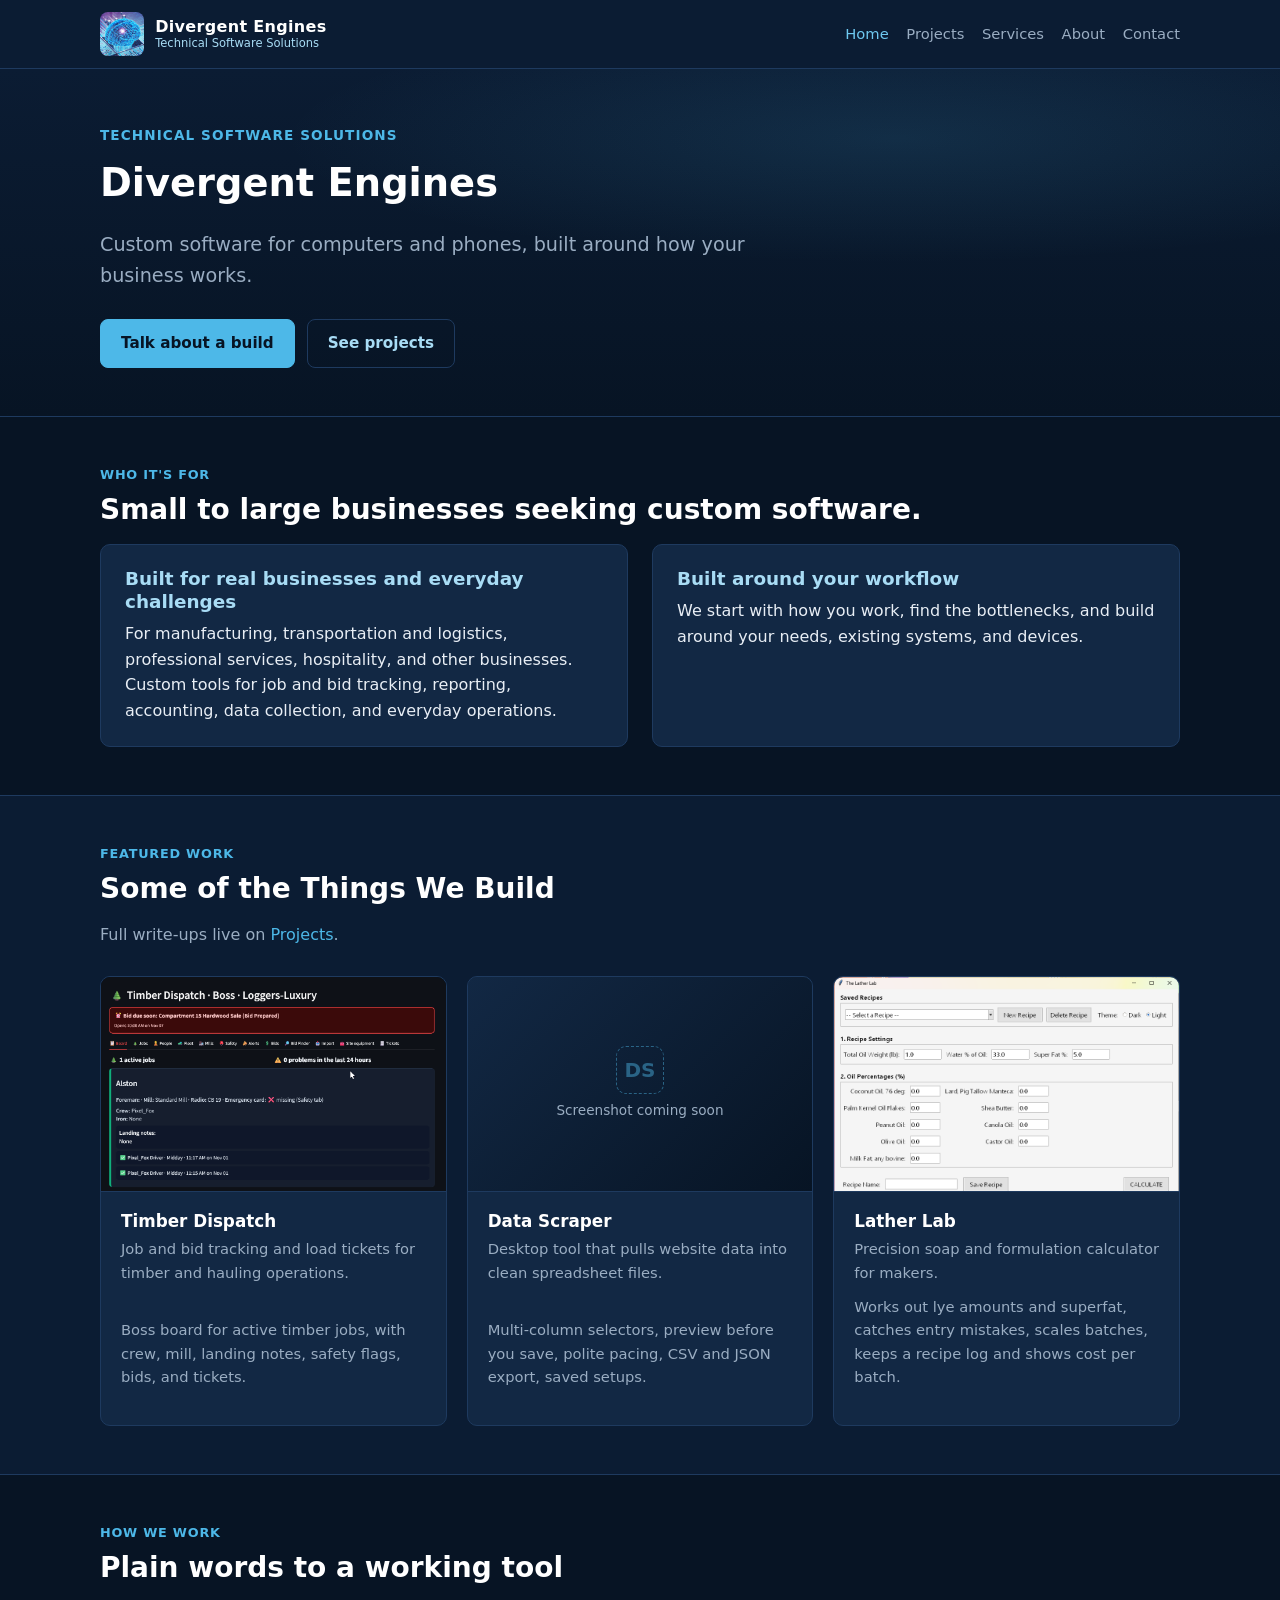
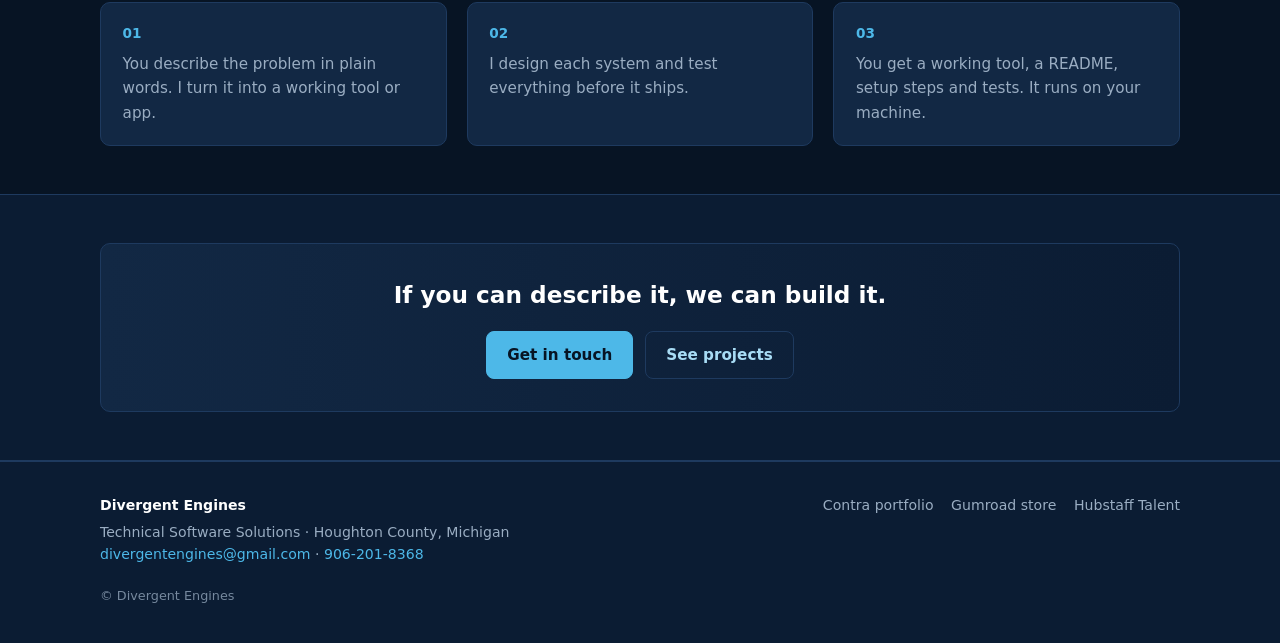
==== commit 3d186824: "Note that custom tools can be built for computers and phones. Use the approved lead and one Services" ====
--- a/index.html
+++ b/index.html
@@ -4,7 +4,7 @@
   <meta charset="utf-8">
   <meta name="viewport" content="width=device-width, initial-scale=1">
   <title>Divergent Engines · Technical Software Solutions</title>
-  <meta name="description" content="Custom business software and desktop tools, built in Michigan's Upper Peninsula.">
+  <meta name="description" content="Custom software for computers and phones, built around how your business works. Built in Michigan's Upper Peninsula.">
   <link rel="stylesheet" href="styles.css">
   <link rel="icon" href="assets/logo.png" type="image/png">
 </head>
@@ -34,7 +34,7 @@
       <div class="wrap">
         <p class="hero-kicker">Technical Software Solutions</p>
         <h1>Divergent Engines</h1>
-        <p class="lead">Custom business software and desktop tools, built in Michigan's Upper Peninsula.</p>
+        <p class="lead">Custom software for computers and phones, built around how your business works.</p>
         <div class="btn-row">
           <a class="btn btn-primary" href="contact.html">Talk about a build</a>
           <a class="btn btn-secondary" href="projects.html">See projects</a>
